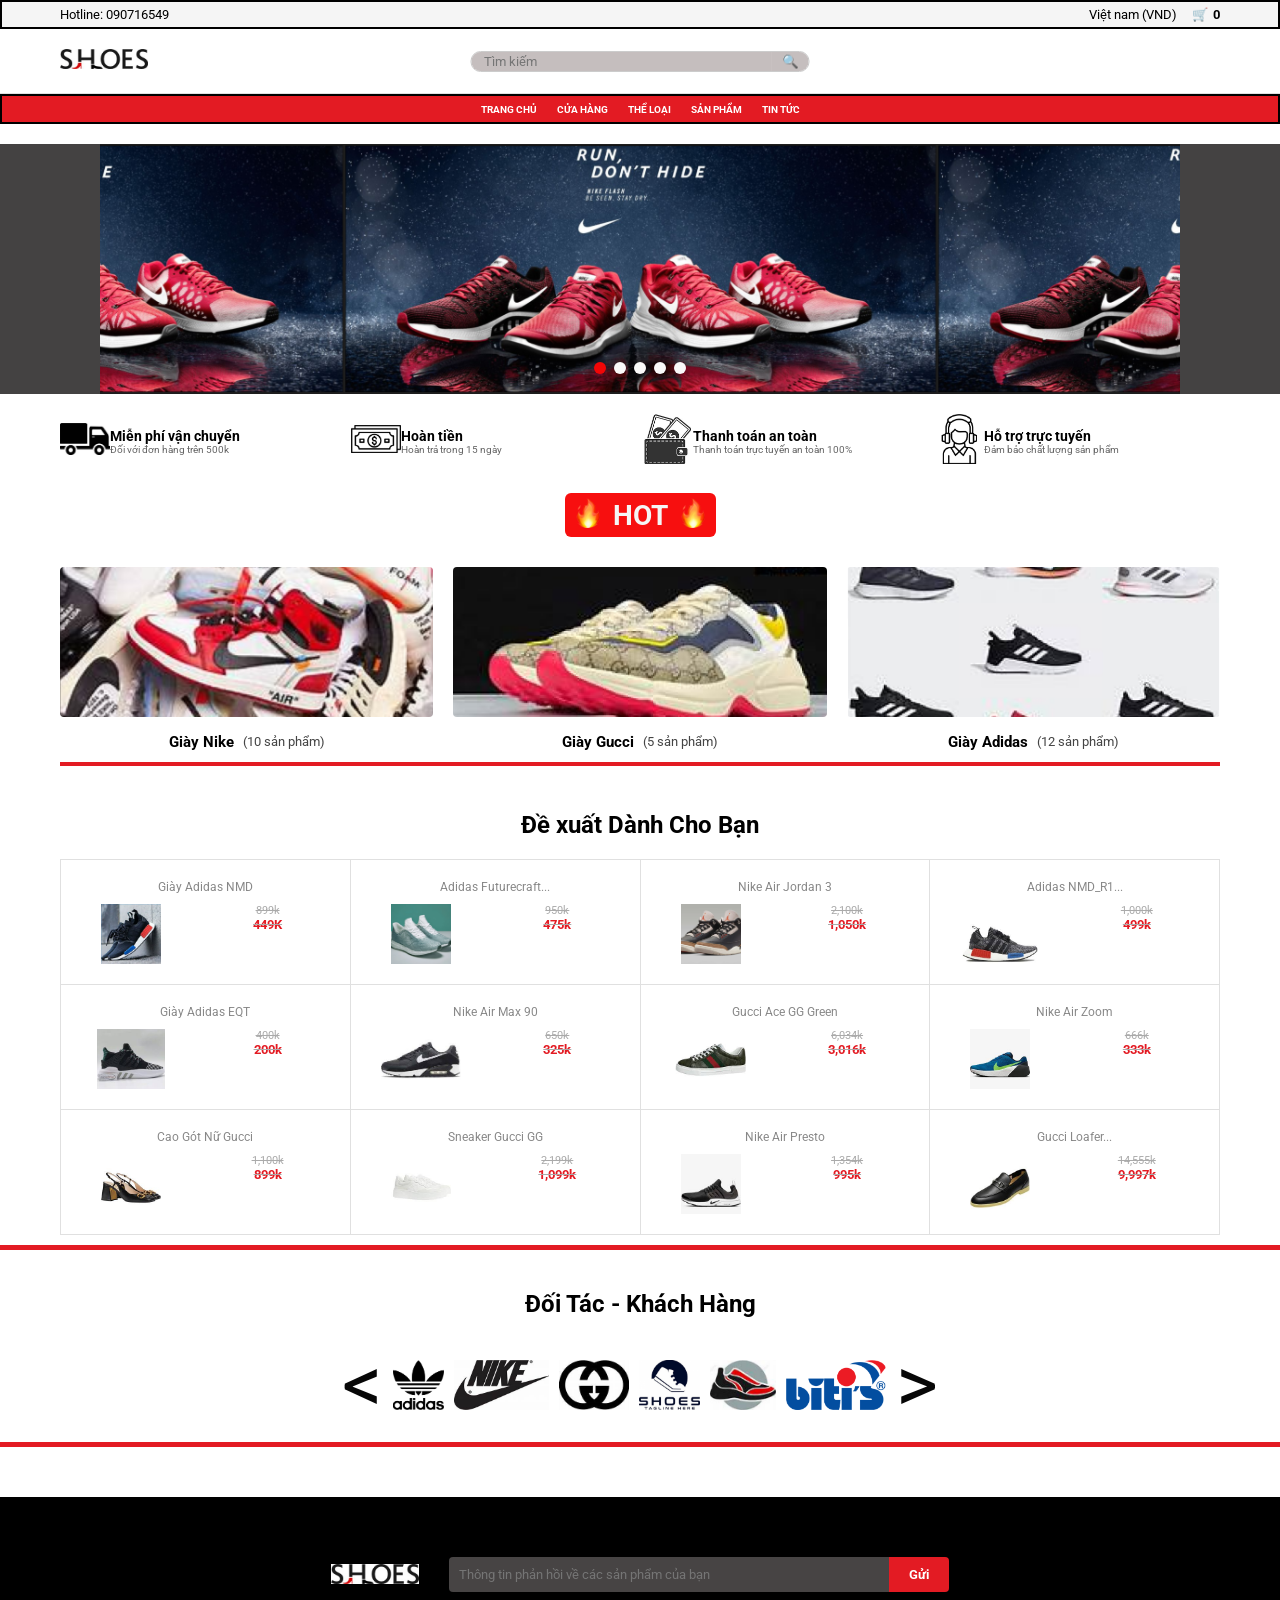
==== index.html @ 7faeafed "Rename HTML.html to index.html" ====
<!DOCTYPE html>
<html lang="vi">
<head>
    <meta charset="UTF-8">
    <meta name="viewport" content="width=device-width, initial-scale=1.0">
    <title>S.HOES - Thiết kế Giao diện Hoàn chỉnh</title>
    <link href="https://fonts.googleapis.com/css2?family=Roboto:wght@400;500;700;900&display=swap" rel="stylesheet">
    <link rel="stylesheet" href="CSS.css">
</head>
<body>

    <header>
        <div class="top-bar">
            <div class="container">
                <div class="hotline">Hotline: 090716549</div>
                <div class="user-info">
                    Việt nam (VND)
                    <div class="cart">
                        <span class="icon-cart">🛒</span>
                        <span class="cart-count">0</span>
                    </div>
                </div>
            </div>
        </div>

        <div class="main-header">
            <div class="container">
                <div class="icon">
                   <img src="images/123.jpg">
                </div>
                <div class="search-box">
                    <input type="text" placeholder="Tìm kiếm">
                    <button type="submit">🔍</button>
                </div>
            </div>
        </div>

        <nav class="main-nav">
            <div class="container">
                <ul>
                    <li><a href="#">Trang chủ</a></li>
                    <li><a href="#">Cửa hàng</a></li>
                    <li><a href="#">Thể loại</a></li>
                    <li><a href="#">Sản phẩm</a></li>
                    <li><a href="#">Tin tức</a></li>
                </ul>
            </div>
        </nav>
    </header>

    <section class="main-banner">
        <div class="banner-arrows">
            <span class="arrow-left">&lt;</span>
            <span class="arrow-right">&gt;</span>
        </div>
        <div class="banner-dots">
            <span class="dot active"></span>
            <span class="dot"></span>
            <span class="dot"></span>
            <span class="dot"></span>
            <span class="dot"></span>
        </div>
    </section>

    <section class="services">
        <div class="container">
            <div class="service-item">
                <div class="icon">
                   <img src="images/xe giao hàng.jpg">
                </div>
                <div class="text">
                    <h4>Miễn phí vận chuyển</h4>
                    <p>Đối với đơn hàng trên 500k</p>
                </div>
            </div>
            <div class="service-item">
                <div class="icon">
                   <img src="images/money.png">
                </div>
                <div class="text">
                    <h4>Hoàn tiền</h4>
                    <p>Hoàn trả trong 15 ngày</p>
                </div>
            </div>
            <div class="service-item">
                <div class="icon">
                   <img src="images/ví tiền.jpg">
                </div>
                <div class="text">
                    <h4>Thanh toán an toàn</h4>
                    <p>Thanh toán trực tuyến an toàn 100%</p>
                </div>
            </div>
            <div class="service-item">
                <div class="icon">
                   <img src="images/khách.png" alt="Vận chuyển">
                </div>
                <div class="text">
                    <h4>Hỗ trợ trực tuyến</h4>
                    <p>Đảm bảo chất lượng sản phẩm</p>
                </div>
            </div>
        </div>
    </section>

    <section class="hot-categories">
        <div class="container">
            <div class="category-header">
                <div class="icon">
                   <img src="images/lửa.png" alt="Vận chuyển">
                </div>
                <h2>HOT</h2>
                <div class="icon">
                   <img src="images/lửa.png" alt="Vận chuyển">
                </div>
            </div>
            <div class="category-grid">
                <div class="cat-item">
                    <img src="images/cat-nike.jpg" alt="Nike">
                    <h4>Giày Nike</h4>
                    <p>(10 sản phẩm)</p>
                </div>
                <div class="cat-item">
                    <img src="images/cat-gucci.jpg" alt="Gucci">
                    <h4>Giày Gucci</h4>
                    <p>(5 sản phẩm)</p>
                </div>
                <div class="cat-item">
                    <img src="images/cat-adidas.jpg" alt="Adidas">
                    <h4>Giày Adidas</h4>
                    <p>(12 sản phẩm)</p>
                </div>
            </div>
        </div>
    </section>

    <section class="recommendations">
        <div class="container">
            <h3 class="section-title">Đề xuất Dành Cho Bạn</h3>
            
            <div class="product-grid">
                <div class="product-item">
                    <p class="p-name">Giày Adidas NMD</p>
                    <img src="images/1.png" alt="Adidas NMD">
                    <inline-block class="p-old-price">899k</p>
                    <p class="p-price">449K</p>
                </div>
                <div class="product-item">
                    <p class="p-name">Adidas Futurecraft...</p>
                    <img src="images/2.png" alt="Adidas Futurecraft">
                    <inline-block class="p-old-price">950k</p>
                    <p class="p-price">475k</p>
                </div>
                <div class="product-item">
                    <p class="p-name">Nike Air Jordan 3</p>
                    <img src="images/3.png" alt="Nike Jordan 3">
                    <inline-block class="p-old-price">2,100k</p>
                    <p class="p-price">1,050k</p>
                </div>
                <div class="product-item">
                    <p class="p-name">Adidas NMD_R1...</p>
                    <img src="images/4.png" alt="Adidas NMD R1">
                    <inline-block class="p-old-price">1,000k</p>
                    <p class="p-price">499k</p>
                </div>

                <div class="product-item">
                    <p class="p-name">Giày Adidas EQT</p>
                    <img src="images/5.png" alt="Adidas EQT">
                    <inline-block class="p-old-price">400k</p>
                    <p class="p-price">200k</p>
                </div>
                <div class="product-item">
                    <p class="p-name">Nike Air Max 90</p>
                    <img src="images/6.png" alt="Nike Air Max">
                    <inline-block class="p-old-price">650k</p>
                    <p class="p-price">325k</p>
                </div>
                <div class="product-item">
                    <p class="p-name">Gucci Ace GG Green</p>
                    <img src="images/7.png" alt="Gucci Ace">
                    <inline-block class="p-old-price">6,034k</p>
                    <p class="p-price">3,016k</p>
                </div>
                <div class="product-item">
                    <p class="p-name">Nike Air Zoom</p>
                    <img src="images/8.png" alt="Nike Air Zoom">
                    <inline-block class="p-old-price">666k</p>
                    <p class="p-price">333k</p>
                </div>

                <div class="product-item">
                    <p class="p-name">Cao Gót Nữ Gucci</p>
                    <img src="images/9.png" alt="Cao Got Gucci">
                    <inline-block class="p-old-price">1,100k</p>
                    <p class="p-price">899k</p>
                </div>
                <div class="product-item">
                    <p class="p-name">Sneaker Gucci GG</p>
                    <img src="images/10.png" alt="Sneaker Gucci">
                    <inline-block class="p-old-price">2,199k</p>
                    <p class="p-price">1,099k</p>
                </div>
                <div class="product-item">
                    <p class="p-name">Nike Air Presto</p>
                    <img src="images/11.png" alt="Nike Air Presto">
                    <inline-block class="p-old-price">1,354k</p>
                    <p class="p-price">995k</p>
                </div>
                <div class="product-item">
                    <p class="p-name">Gucci Loafer...</p>
                    <img src="images/12.png" alt="Gucci Loafer">
                    <inline-block class="p-old-price">14,555k</p>
                    <p class="p-price">9,997k</p>
                </div>
            </div>
        </div>
        <div class="grid-bottom-red"></div>
    </section>

    <section class="partners">
        <div class="container">
            <h3 class="section-title">Đối Tác - Khách Hàng</h3>
            <div class="partner-carousel">
                <span class="arrow-left">&lt;</span>
                <div class="partner-logos">
                    <img src="images/logo-adidas.png" alt="Adidas">
                    <img src="images/logo-nike.png" alt="Nike">
                    <img src="images/logo-gucci.png" alt="Gucci">
                    <img src="images/logo-shoes-partner.png" alt="Shoes">
                    <img src="images/logo-shoes-partner2.png" alt="Placeholder"> 
                    <img src="images/logo-bitis.png" alt="Biti's">
                </div>
                <span class="arrow-right">&gt;</span>
            </div>
        </div>
        <div class="đoi-bottom-red"></div>
    </section>

    <footer>
        <div class="container footer-content">
            <div class="icon">
                   <img src="images/123.jpg">
            </div>
            <div class="feedback-box">
                <input type="text" placeholder="Thông tin phản hồi về các sản phẩm của bạn">
                <button type="submit">Gửi</button>
            </div>
        </div>
    </footer>

</body>
</html>
---- CSS.css ----
/* --- CSS --- */
* {
    margin: 0;
    padding: 0;
    box-sizing: border-box;
    font-family: 'Roboto', sans-serif;
}

/* --- CẤU TRÚC CHUNG --- */
.container {
    max-width: 1200px;
    margin: 0 auto;
    padding: 0 20px;
    width: 100%;
}

h3.section-title {
    font-size: 24px;
    font-weight: 700;
    text-align: center;
    margin: 40px 0 20px 0;
}

/* --- 1. Thanh đầu --- */
.top-bar {
    background-color: #f5f5f5;
    padding: 8px 0;
    font-size: 13px;
    border-bottom: 1px solid #e0e0e0;
    border: 2px solid black;
    padding: 5px 0;
}

.top-bar .container {
    display: flex;
    justify-content: space-between;
    align-items: center;
}

.user-info {
    display: flex;
    align-items: center;
    gap: 15px;
}

.cart {
    display: flex;
    align-items: center;
    gap: 5px;
}

.cart-count {
    font-weight: bold;
}

.main-header {
    padding: 0;
    border-bottom: 1px solid #e0e0e0;
    padding: 20px 0;
}
.main-header .icon img {
    height: 20px;
    width: auto;
}

.main-header .container {
    display: flex;
    position: relative;
    align-items: center;
    gap: 15px;
}

.logo {
    font-size: 40px;
    font-weight: 900;
    letter-spacing: 5px;
    text-transform: uppercase;
    color: #000;
}

.search-box {
    display: flex;
    border: 1px solid #ccc;
    border-radius: 10px;
    overflow: hidden;
    position: absolute;
    left: 50%;
    transform: translateX(-50%);
}

.search-box input {
    padding: 2px 12px;
    border: none;
    width: 300px;
    background-color: #20050542;
}

.search-box button {
    background-color: transparent;
    border: none;
    padding: 0 10px;
    cursor: pointer;
    background-color: #20050542;
}

/* --- 2. THANH MENU ĐỎ  --- */
.main-nav {
    background-color: #e31b23;
    height: 30px;
    margin: 0 auto;
    display: grid;
    margin-bottom: 20px;
    border: 2px solid black;
}

.main-nav ul {
    list-style: none;
    display: flex;
    justify-content: center;
    align-items: center;
    height: 100%;
}

.main-nav ul li a {
    color: white;
    text-decoration: none;
    padding: 0 10px;
    text-transform: uppercase;
    font-size: 10px;
    font-weight: 700;
    display: flex;
    align-items: center;
    height: 100%;
}

.main-nav ul li a:hover, .main-nav ul li a.active {
    background-color: rgba(0,0,0,0.1);
}

/* --- 2. BANNER  --- */
.main-banner {
    height: 250px; 
    background-image: url('images/banner.jpg');
     background-size: contain;
    background-position: center;
    position: relative;
}

.main-banner::before {
    content: "";
    position: absolute;
    top: 0;
    left: 0;
    width: 100px; 
    height: 100%;
    background: rgb(68, 66, 66);
}

.main-banner::after {
    content: "";
    position: absolute;
    top: 0;
    right: 0;
    width: 100px; 
    height: 100%;
    background: rgb(68, 66, 66);
    z-index: 1;
}

.banner-arrows {
    position: absolute;
    width: 100%;
    top: 50%;
    transform: translateY(-50%);
    display: flex;
    justify-content: space-between;
    padding: 0 30px;
    font-size: 0px;
    color: #e31b23;
    font-weight: bold;
    cursor: pointer;z-index: 2;
}

.banner-dots {
    position: absolute;
    bottom: 20px;
    width: 100%;
    display: flex;
    justify-content: center;
    gap: 8px;
}

.banner-dots .dot {
    width: 12px;
    height: 12px;
    background-color: rgb(249, 249, 249);
    border-radius: 50%;
    cursor: pointer;
}

.banner-dots .dot.active {
    background-color: rgb(242, 6, 6);
    border-color: white;
}

/* --- 3. Ba Flexbox --- */
.services {
    padding: 20px 0;
}

.services .container {
    display: flex;
    justify-content: space-around;
    gap: 5px;
}

.service-item {
    display: flex;
    align-items: center;
    gap: 0px;
    width: 100%;
}

.service-item .icon img{
    width: 50px;
    height: 50px;
    object-fit: contain;
}

.service-item .text h4 {
    font-size: 14px;
    font-weight: bold;
}

.service-item .text p {
    font-size: 10px;
    color: #666;
}

/* --- 4. HOT --- */
.hot-categories {
    padding: 5px 0;
}

.category-header {
    display: flex;              
    align-items: center;        
    justify-content: center;   
    gap: 10px;                  
    background-color: rgb(247, 15, 15); 
    padding: 5px 8px;         
    border-radius: 6px; 
    width: fit-content;         
    margin: 0 auto 30px auto;  
}

.category-header h2 {
    color: #f5f5f5;
    font-size: 28px;
    font-weight: 700;
    font-weight: 700;
}
.category-header .icon img {
    height: 30px;
    width: auto;
}

.category-grid {
    display: flex;
    gap: 20px;
    position: relative;       
    padding-bottom: 15px;
}

.cat-item {
    width: 33.33%;
    text-align: center; 
}

.cat-item img {
    width: 100%;
    height: 150px;
    object-fit: cover;
    margin-bottom: 10px;
    border-radius: 4px;
}

.cat-item h4,.cat-item p {
    display: inline-block;
    margin: 0;
    vertical-align: middle;
    font-size: 15px;
}

.cat-item p {
    font-size: 13px;
    color: #444;
    margin-left: 5px; 
}
.category-grid::after {
    content: "";
    position: absolute;
    bottom: 0;
    left: 0;
    width: 100%;
    height: 4px;          
    background-color: #e31b23;
}

/* --- 5. ĐỀ XUẤT (CSS Grid chi tiết) --- */
.product-grid {
    display: grid;
    grid-template-columns: repeat(4, 1fr); 
    border-top: 1px solid #e0e0e0;
    border-left: 1px solid #e0e0e0;
}

.product-item {
   display: grid;
    grid-template-areas: 
        "name name"
        "img price";
    grid-template-columns: 1fr 1fr;

    padding: 20px;
    border-right: 1px solid #e0e0e0;
    border-bottom: 1px solid #e0e0e0;
}
.p-old-price, .p-price {
    grid-area: price;
    display: inline-block;
    text-align: center;
    display: block;
    margin-left: 5px;
    margin: 0px;
    margin-top: 0;
    margin-bottom: 0;
}

.p-name {
    font-size: 12px;
    color: #888;
    margin-bottom: 15px;
    white-space: nowrap; 
    overflow: hidden; 
    text-overflow: ellipsis;
    grid-area: name;
    text-align: center;
    margin-bottom: 10px;
}

.product-item img {
    grid-area: img;
    width: 100px;
    height: 60px;
    object-fit: contain;
}

.p-old-price {
    font-size: 11px;
    color: #aaa;
    text-decoration: line-through;
    margin-bottom: 3px;
}

.p-price {
    font-size: 13px;
    color: #e31b23;
    font-weight: bold;
}
.grid-bottom-red {
    width: 100%;               
    height: 5px;               
    bottom: 0;
    left: 0;
    background-color: #e31b23;
    margin-top: 10px;          
}
/* --- 6. ĐỐI TÁC --- */
.partners {
    padding-bottom: 50px;
}

.partner-carousel {
    display: flex;
    align-items: center;
    justify-content: center;
    gap: 10px;
}

.partner-logos {
    display: flex;
    gap: 10px;
    align-items: center;
}

.partner-logos img {
    height: 50px;
    width: auto;
    object-fit: contain;
}

.partner-carousel .arrow-left, .partner-carousel .arrow-right {
    font-size: 80px;
    color: #070707;
    cursor: pointer;
}
.đoi-bottom-red {
    width: 100%;                
    height: 5px;                
    bottom: 0;
    left: 0;
    background-color: #e31b23;
    margin-top: 10px;           
}

/* --- 7. Khung đen --- */
footer {
    width: 100%;
    background-color: #000;
    color: white;
    padding: 60px 0;
}

.footer-content {
    display: flex;
    justify-content: center;
    align-items: center;
    gap: 30px;
    max-width: 1200px;
    margin: 0 auto;
    width: 90%;
}

footer .logo {
    color: white;
    font-size: 30px;
    letter-spacing: 5px;
}
footer .icon img {
    height: 20px;
    width: auto;
    display: block;
}

.feedback-box {
    display: flex;
    width: 500px;
}

.feedback-box input {
    flex-grow: 2;
    padding: 10px;
    border: none;
    border-radius: 4px 0 0 4px;
    color: white;
    background-color: #8e878780;
}

.feedback-box button {
    background-color: #e31b23;
    color: white;
    border: none;
    padding: 0 20px;
    font-weight: 700;
    border-radius: 0 4px 4px 0;
    cursor: pointer;
}
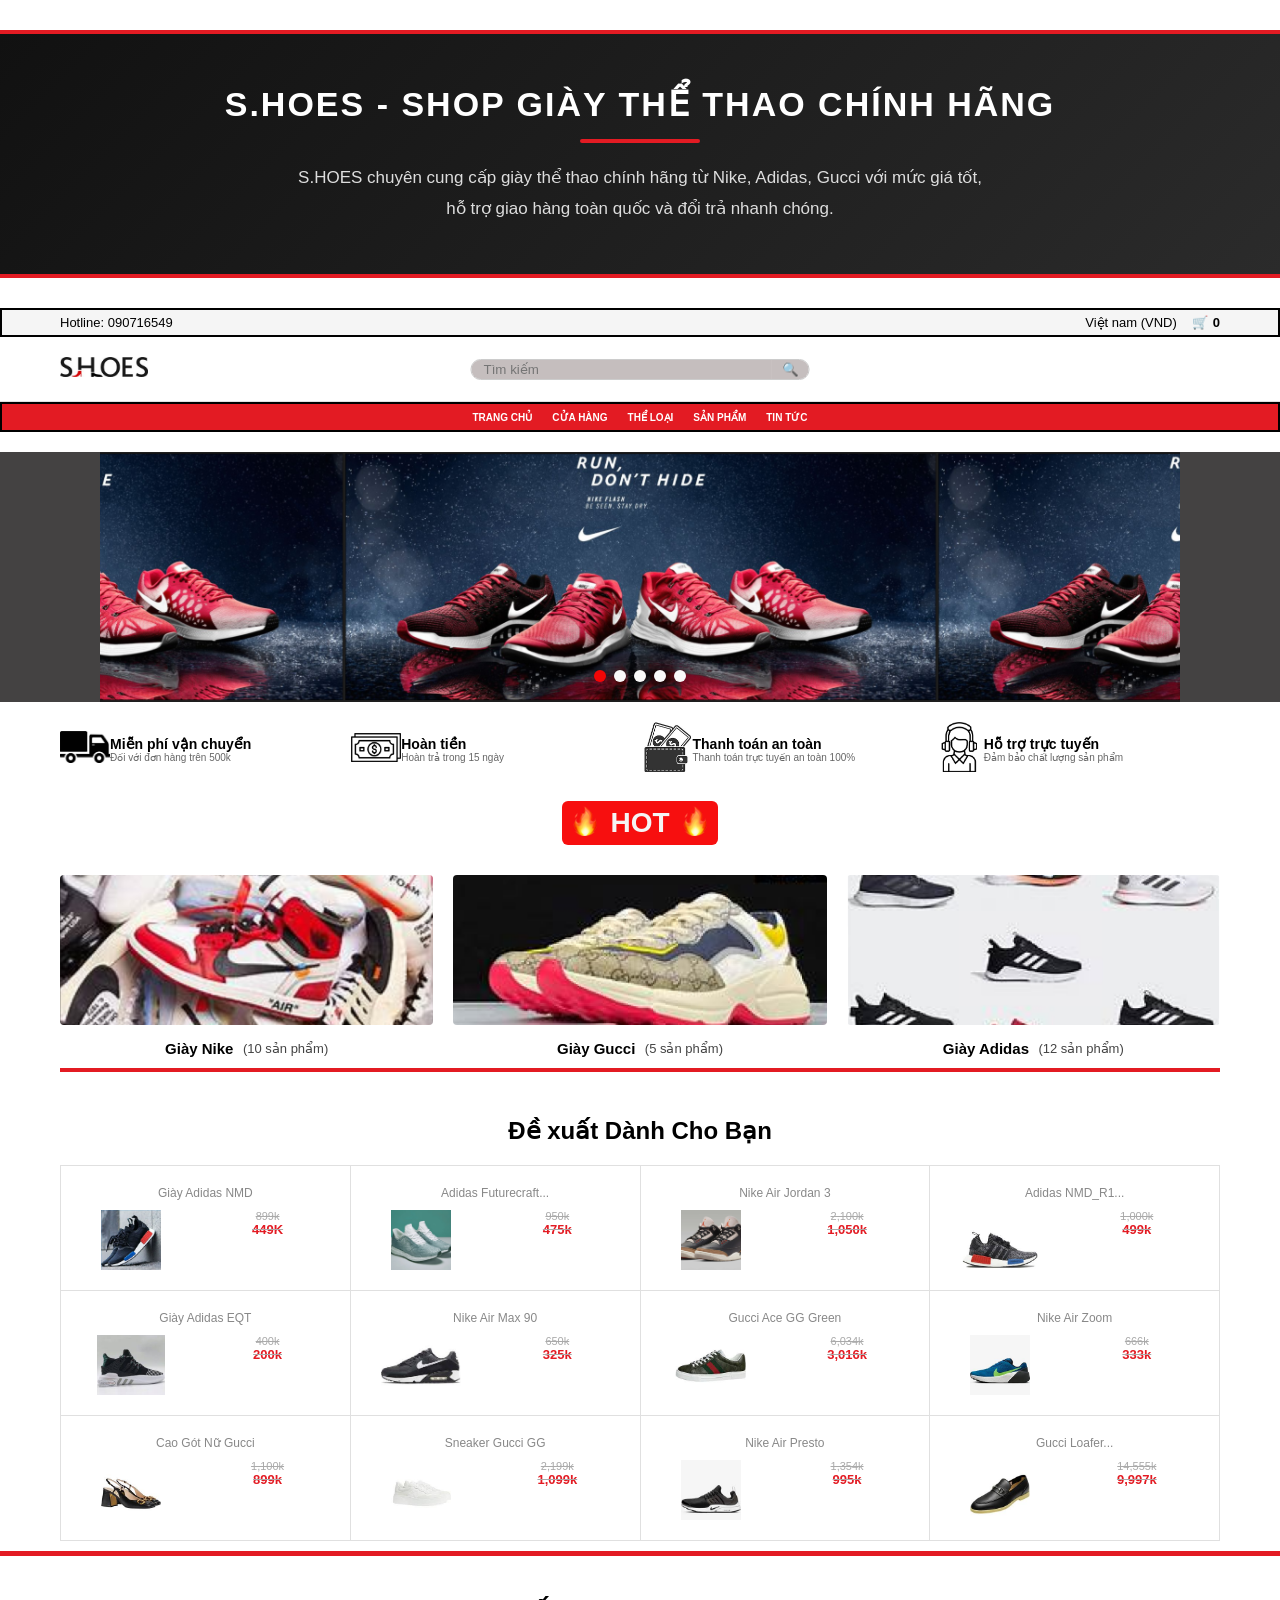
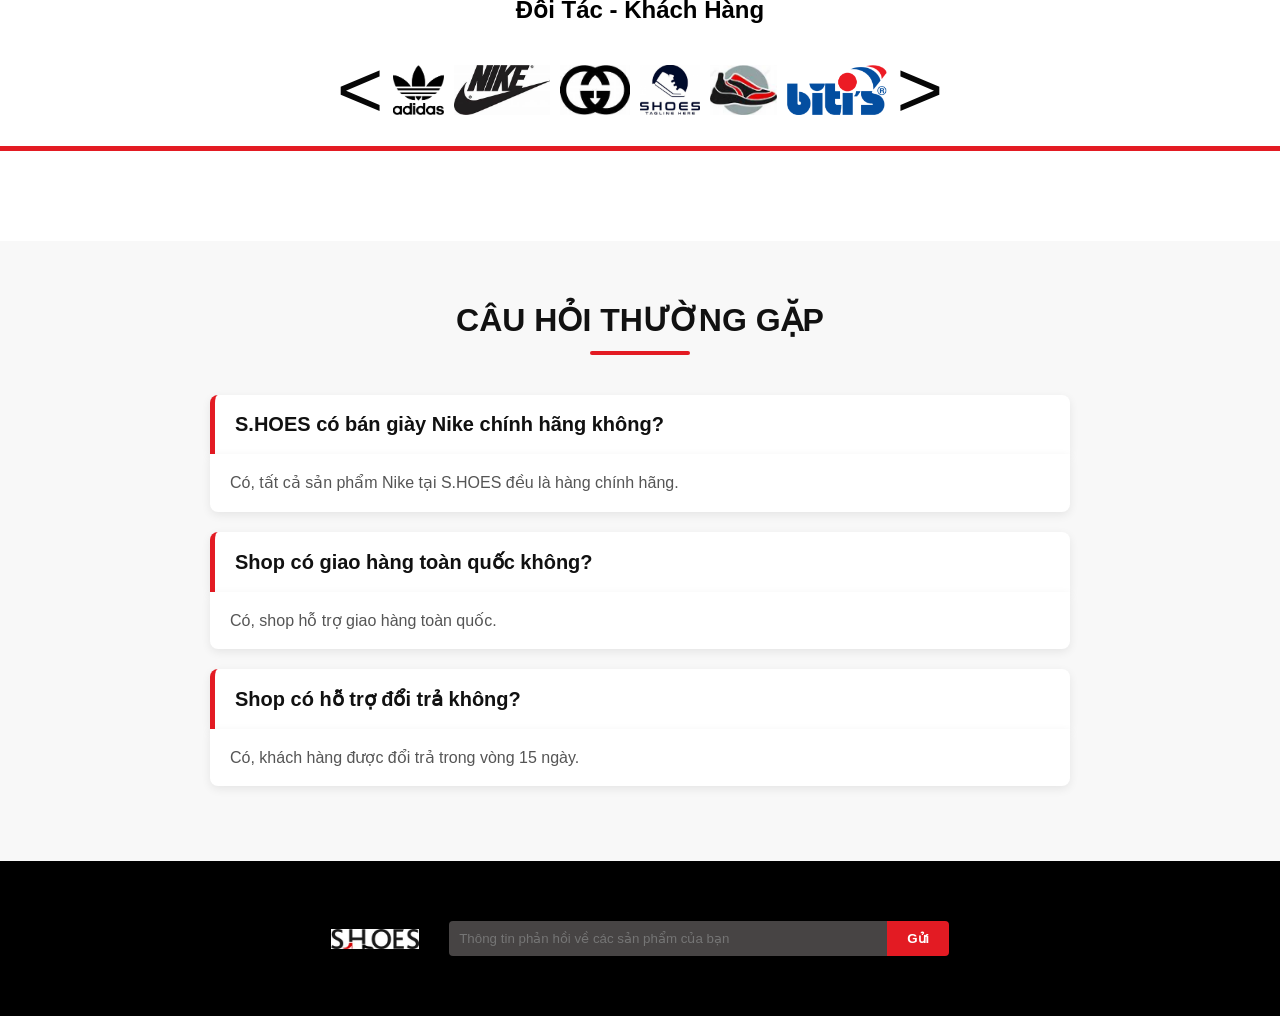
==== commit da53eea0: "Add files via upload" ====
--- a/index.html
+++ b/index.html
@@ -3,12 +3,41 @@
 <head>
     <meta charset="UTF-8">
     <meta name="viewport" content="width=device-width, initial-scale=1.0">
-    <title>S.HOES - Thiết kế Giao diện Hoàn chỉnh</title>
-    <link href="https://fonts.googleapis.com/css2?family=Roboto:wght@400;500;700;900&display=swap" rel="stylesheet">
+
+    <!-- SEO + AEO -->
+    <title>S.HOES - Shop giày thể thao chính hãng Nike Adidas Gucci</title>
+    <meta name="description"
+    content="S.HOES là shop giày thể thao chính hãng. Chuyên Nike, Adidas, Gucci với giá tốt và giao hàng toàn quốc.">
+    <meta name="keywords"
+    content="giày thể thao, Nike, Adidas, Gucci, sneaker, shop giày">
+    <meta name="author"
+    content="Nguyễn Văn Thống">
+    <!-- Social Preview -->
+    <meta property="og:title" content="S.HOES - Shop giày chính hãng">
+    <meta property="og:description" content="Nike, Adidas, Gucci giá tốt">
     <link rel="stylesheet" href="CSS.css">
+    <!-- Schema AEO -->
+    <script type="application/ld+json">
+    {
+      "@context":"https://schema.org",
+      "@type":"Store",
+      "name":"S.HOES",
+      "description":"Shop giày thể thao chính hãng",
+      "url":"https://vanthong7732-sudo.github.io/Shop-giay"
+    }
+    </script>
 </head>
 <body>
-
+    <section class="about-shop">
+        <div class="container">
+            <h1>S.HOES - Shop giày thể thao chính hãng</h1>
+            <p>
+                S.HOES chuyên cung cấp giày thể thao chính hãng từ Nike,
+                Adidas, Gucci với mức giá tốt, hỗ trợ giao hàng toàn quốc
+                và đổi trả nhanh chóng.
+            </p>
+        </div>
+    </section>
     <header>
         <div class="top-bar">
             <div class="container">
@@ -237,6 +266,23 @@
         <div class="đoi-bottom-red"></div>
     </section>
 
+    <section class="faq">
+        <div class="container">
+
+            <h2>Câu hỏi thường gặp</h2>
+
+            <h3>S.HOES có bán giày Nike chính hãng không?</h3>
+            <p>Có, tất cả sản phẩm Nike tại S.HOES đều là hàng chính hãng.</p>
+
+            <h3>Shop có giao hàng toàn quốc không?</h3>
+            <p>Có, shop hỗ trợ giao hàng toàn quốc.</p>
+
+            <h3>Shop có hỗ trợ đổi trả không?</h3>
+            <p>Có, khách hàng được đổi trả trong vòng 15 ngày.</p>
+
+        </div>
+    </section>  
+
     <footer>
         <div class="container footer-content">
             <div class="icon">
@@ -250,4 +296,4 @@
     </footer>
 
 </body>
-</html>
+</html>
--- a/CSS.css
+++ b/CSS.css
@@ -465,4 +465,97 @@
     font-weight: 700;
     border-radius: 0 4px 4px 0;
     cursor: pointer;
+}
+
+.about-shop {
+    background: linear-gradient(135deg, #111, #2b2b2b);
+    padding: 50px 20px;
+    text-align: center;
+    margin: 30px 0;
+    border-top: 4px solid #e31b23;
+    border-bottom: 4px solid #e31b23;
+}
+
+.about-shop .container {
+    max-width: 900px;
+    margin: 0 auto;
+}
+
+.about-shop h1 {
+    font-size: 34px;
+    font-weight: 900;
+    color: white;
+    margin-bottom: 20px;
+    text-transform: uppercase;
+    letter-spacing: 2px;
+}
+
+.about-shop h1::after {
+    content: "";
+    display: block;
+    width: 120px;
+    height: 4px;
+    background: #e31b23;
+    margin: 15px auto 0;
+    border-radius: 5px;
+}
+
+.about-shop p {
+    font-size: 17px;
+    line-height: 1.8;
+    color: #ddd;
+    max-width: 700px;
+    margin: 0 auto;
+}
+
+.faq {
+    background: #f8f8f8;
+    padding: 60px 20px;
+    margin-top: 40px;
+}
+
+.faq .container {
+    max-width: 900px;
+    margin: 0 auto;
+}
+
+.faq h2 {
+    text-align: center;
+    font-size: 32px;
+    font-weight: bold;
+    color: #111;
+    margin-bottom: 40px;
+    text-transform: uppercase;
+    position: relative;
+}
+
+.faq h2::after {
+    content: "";
+    width: 100px;
+    height: 4px;
+    background: #e31b23;
+    display: block;
+    margin: 12px auto 0;
+    border-radius: 5px;
+}
+
+.faq h3 {
+    background: white;
+    color: #111;
+    padding: 18px 20px;
+    margin-top: 20px;
+    border-left: 5px solid #e31b23;
+    border-radius: 8px 8px 0 0;
+    font-size: 20px;
+    box-shadow: 0 3px 10px rgba(0,0,0,0.08);
+}
+
+.faq p {
+    background: white;
+    padding: 15px 20px;
+    margin-bottom: 15px;
+    border-radius: 0 0 8px 8px;
+    color: #555;
+    line-height: 1.7;
+    box-shadow: 0 3px 10px rgba(0,0,0,0.08);
 }
